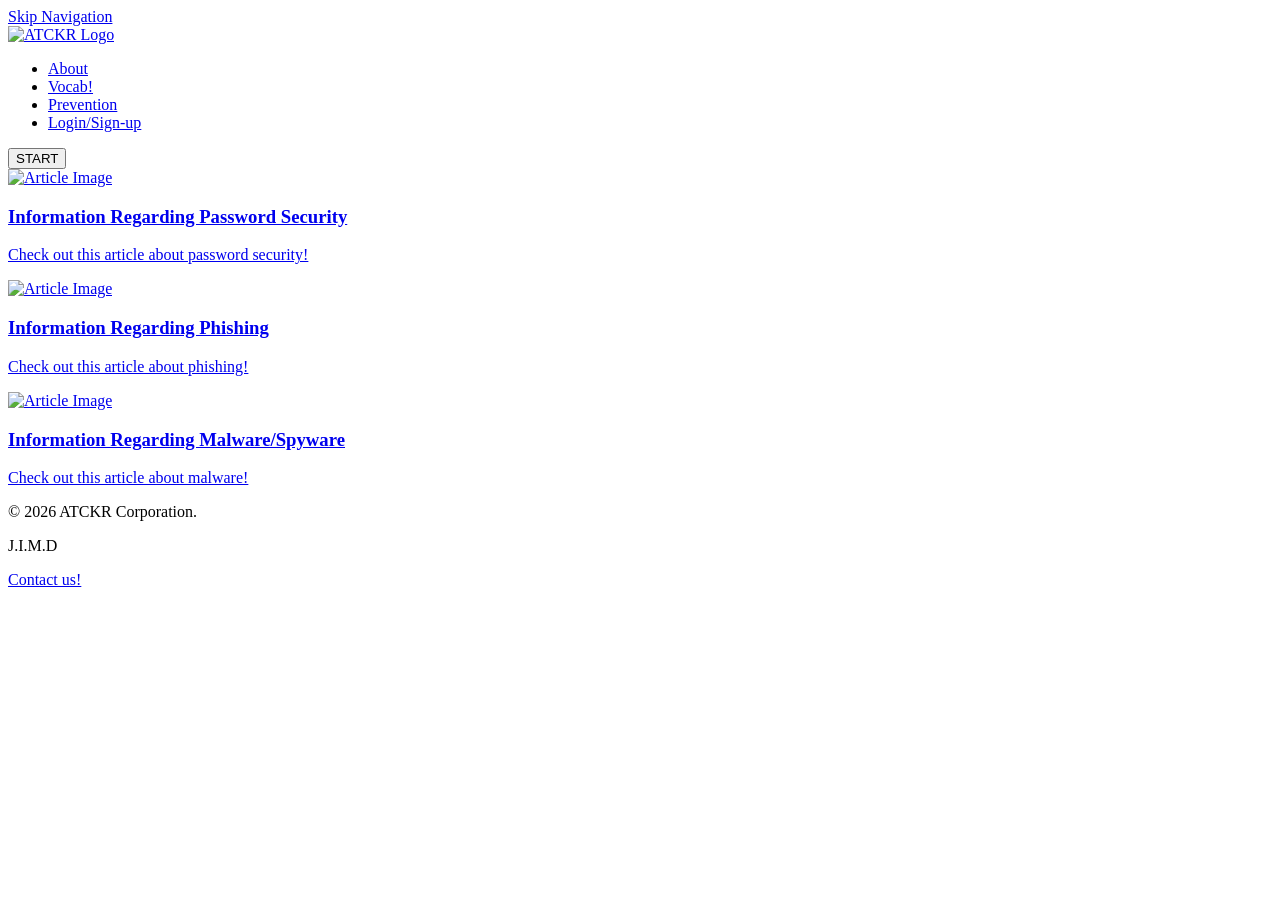
==== index.html @ e6973896 "Add files via upload Here you go guys!" ====
<!DOCTYPE html>
<html lang="en">
<head>
<title>ATCKR: Cybersecurity is our priority</title>
<meta charset="UTF-8" />
<meta name="viewport" content="width=device-width, initial-scale=1.0" />
<link href="https://fonts.googleapis.com/css2?family=Share+Tech+Mono&display=swap" rel="stylesheet">
<link rel="stylesheet" href="../CSS/homepage.css">
</head>
<body>
    <!-- HEADER -->
    <header>
        <div class="container">
            <a href="#contentstart" class="skip-navigation">Skip Navigation</a>

        <div class="logo-header">
            <a href="index.html">
                <img src="../photos/atckr.png" alt="ATCKR Logo" class="logo">
            </a>
        </div>


            <nav class="site-nav">
                <ul>
                    <li><a href="about.html">About</a></li>
                    <li><a href="vocab.html">Vocab!</a></li>
                    <li><a href="prevention.html">Prevention</a></li> 
                    <li><a href="login.html">Login/Sign-up</a></li>
                </ul>
            </nav>
        </div>
        </header>
        <!-- START BUTTON -->
         <main id="contentstart">
         <div class="start-cont">
          <button class="start">START</button>
      </div>

      <!-- ARTICLES -->
      <div class="articles">

        <a href="https://cybernews.com/security/billions-credentials-exposed-infostealers-data-leak/" class="article-card">
            <img src="../photos/article_1.jpg" alt="Article Image">
            <div class="article-text">
                <h3>Information Regarding Password Security</h3>
                <p>Check out this article about password security!</p>
            </div>
        </a>
    
        <a href="https://cybernews.com/news/datavant-phishing-attack-data-leak/" class="article-card">
            <img src="../photos/article2.jpg" alt="Article Image">
            <div class="article-text">
                <h3>Information Regarding Phishing</h3>
                <p>Check out this article about phishing!</p>
            </div>
        </a>
    
        <a href="https://www.bbc.co.uk/bitesize/articles/zcmbgk7#zm4kwnb" class="article-card">
            <img src="../photos/article3.jpg" alt="Article Image">
            <div class="article-text">
                <h3>Information Regarding Malware/Spyware</h3>
                <p>Check out this article about malware!</p>
            </div>
        </a>

    </div>
    </main>

     <!-- footer -->
         <footer>
            <div class="copyright">
                &copy; 2026 ATCKR Corporation.
                <p>J.I.M.D</p>
                <div class="contacts">
                <a href="contact.html">Contact us!</a>
            </div>
            </div>
        </footer>

</body>
</html>
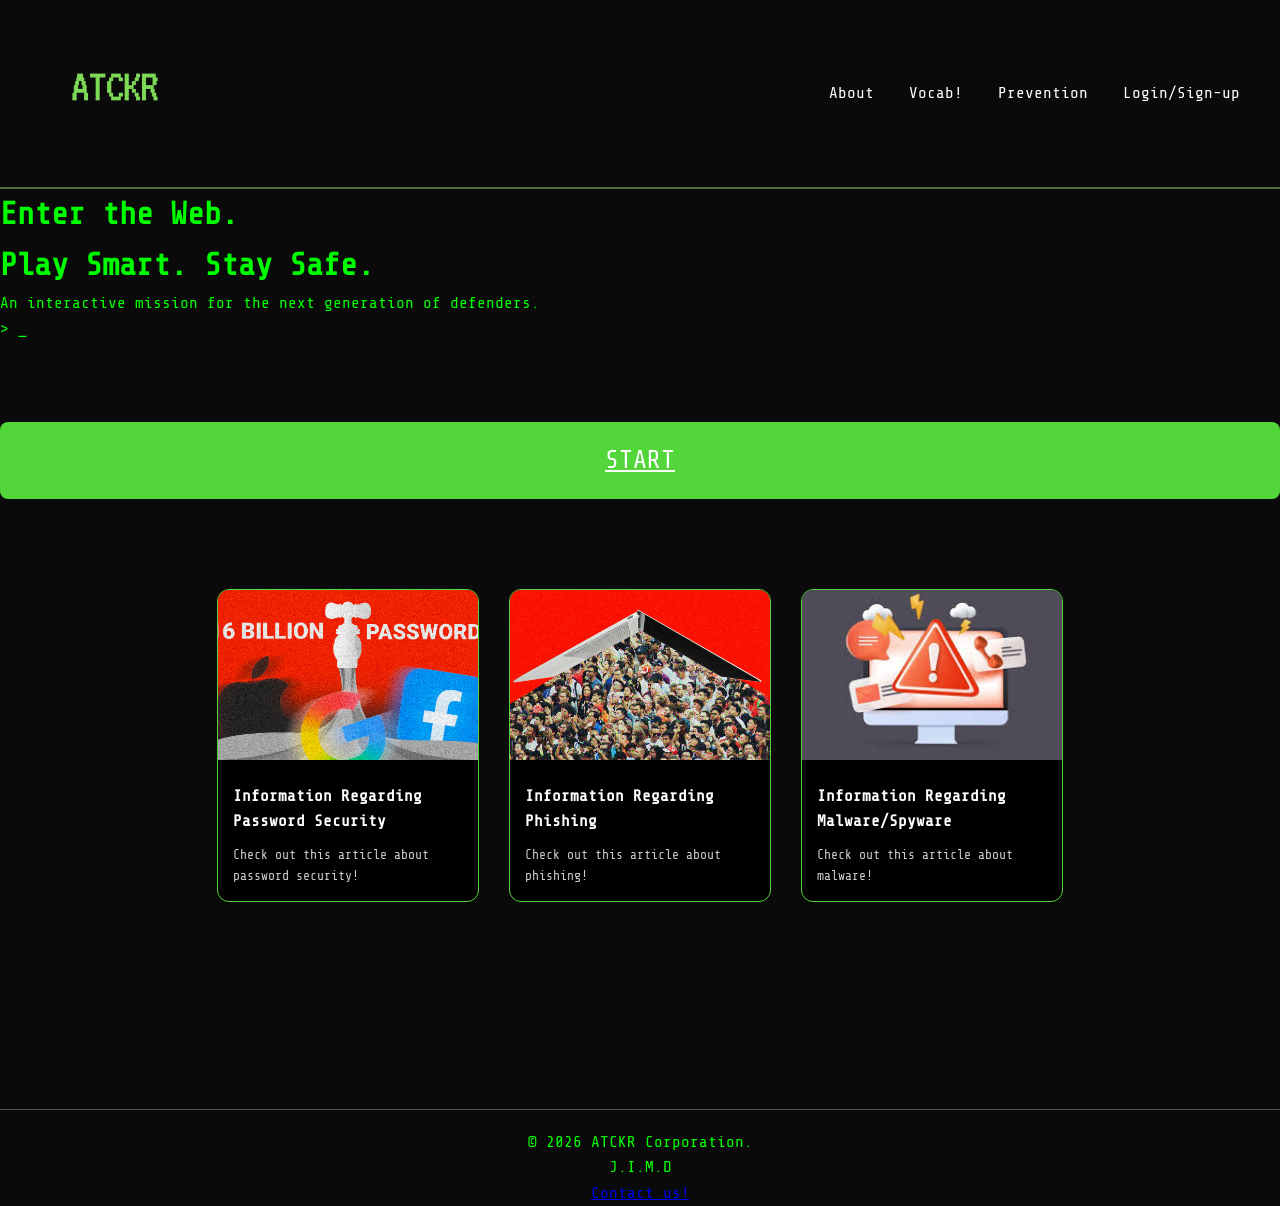
==== commit cd78e9e5: "Fix image paths and stylesheet link in index.html Updated image paths and stylesheet link in index.h" ====
--- a/index.html
+++ b/index.html
@@ -5,7 +5,7 @@
 <meta charset="UTF-8" />
 <meta name="viewport" content="width=device-width, initial-scale=1.0" />
 <link href="https://fonts.googleapis.com/css2?family=Share+Tech+Mono&display=swap" rel="stylesheet">
-<link rel="stylesheet" href="../CSS/homepage.css">
+<link rel="stylesheet" href="homepage.css">
 </head>
 <body>
     <!-- HEADER -->
@@ -14,11 +14,10 @@
             <a href="#contentstart" class="skip-navigation">Skip Navigation</a>
 
         <div class="logo-header">
-            <a href="index.html">
-                <img src="../photos/atckr.png" alt="ATCKR Logo" class="logo">
+            <a href="../pages/index.html">
+                <img src="atckr.png" alt="ATCKR Logo" class="logo">
             </a>
         </div>
-
 
             <nav class="site-nav">
                 <ul>
@@ -29,53 +28,69 @@
                 </ul>
             </nav>
         </div>
-        </header>
+    </header>
+
+    <!-- MAIN -->
+    <main id="contentstart">
+
+        <!-- HERO SECTION -->
+        <div class="hero">
+            <h1 class="hero-title">Enter the Web.<br>Play Smart. Stay Safe.</h1>
+            <p class="hero-tagline">An interactive mission for the next generation of defenders.</p>
+            <!-- TYPING TERMINAL -->
+            <div class="terminal">
+                <span class="terminal-prompt">&gt; </span><span id="typed"></span><span class="cursor">_</span>
+            </div>
+        </div>
+
         <!-- START BUTTON -->
-         <main id="contentstart">
-         <div class="start-cont">
-          <button class="start">START</button>
-      </div>
+        <div class="start-cont">
+            <a href="textortrap.html" class="start">START</a>
+        </div>
 
-      <!-- ARTICLES -->
-      <div class="articles">
+        <!-- ARTICLES -->
+        <div class="articles">
 
-        <a href="https://cybernews.com/security/billions-credentials-exposed-infostealers-data-leak/" class="article-card">
-            <img src="../photos/article_1.jpg" alt="Article Image">
-            <div class="article-text">
-                <h3>Information Regarding Password Security</h3>
-                <p>Check out this article about password security!</p>
-            </div>
-        </a>
-    
-        <a href="https://cybernews.com/news/datavant-phishing-attack-data-leak/" class="article-card">
-            <img src="../photos/article2.jpg" alt="Article Image">
-            <div class="article-text">
-                <h3>Information Regarding Phishing</h3>
-                <p>Check out this article about phishing!</p>
-            </div>
-        </a>
-    
-        <a href="https://www.bbc.co.uk/bitesize/articles/zcmbgk7#zm4kwnb" class="article-card">
-            <img src="../photos/article3.jpg" alt="Article Image">
-            <div class="article-text">
-                <h3>Information Regarding Malware/Spyware</h3>
-                <p>Check out this article about malware!</p>
-            </div>
-        </a>
+            <a href="https://cybernews.com/security/billions-credentials-exposed-infostealers-data-leak/" class="article-card">
+                <img src="article_1.jpg" alt="Article Image">
+                <div class="article-text">
+                    <h3>Information Regarding Password Security</h3>
+                    <p>Check out this article about password security!</p>
+                </div>
+            </a>
 
-    </div>
+            <a href="https://cybernews.com/news/datavant-phishing-attack-data-leak/" class="article-card">
+                <img src="article2.jpg" alt="Article Image">
+                <div class="article-text">
+                    <h3>Information Regarding Phishing</h3>
+                    <p>Check out this article about phishing!</p>
+                </div>
+            </a>
+
+            <a href="https://www.bbc.co.uk/bitesize/articles/zcmbgk7#zm4kwnb" class="article-card">
+                <img src="article3.jpg" alt="Article Image">
+                <div class="article-text">
+                    <h3>Information Regarding Malware/Spyware</h3>
+                    <p>Check out this article about malware!</p>
+                </div>
+            </a>
+
+        </div>
     </main>
 
-     <!-- footer -->
-         <footer>
-            <div class="copyright">
-                &copy; 2026 ATCKR Corporation.
-                <p>J.I.M.D</p>
-                <div class="contacts">
+    <!-- FOOTER -->
+    <footer>
+        <div class="copyright">
+            &copy; 2026 ATCKR Corporation.
+            <p>J.I.M.D</p>
+            <div class="contacts">
                 <a href="contact.html">Contact us!</a>
             </div>
-            </div>
-        </footer>
+        </div>
+    </footer>
+    
+    <!-- index script for the animations -->
+    <script src="../pages/index.js"></script>
 
 </body>
-</html>+</html>
--- a/homepage.css
+++ b/homepage.css
@@ -0,0 +1,257 @@
+/* This is specifically for the ATCKR homepage. We will test run shortly. */
+
+
+
+/* reset styles */
+article, body, div, footer, header, main h1, h2, h3, h4, nav, img, ul, li, p {
+    border: 0;
+    margin: 0;
+    padding: 0;
+}
+
+body {
+  font-family: "Share Tech Mono", monospace;
+    line-height: 1.6;
+    color: #00FF00;
+    background-color: #0A0A0A;
+}
+
+/* this is the header section */
+header {
+    background: #0a0a0a;
+    border-bottom: 2px solid #526d3a;
+}
+main{
+    background-image: url("gif.gif");
+    background-size: cover;
+    background-position: center;
+    background-repeat: no-repeat;
+
+    min-height: 100vh;
+}
+
+.container {
+    max-width: 1200px;
+    margin: auto;
+    padding: 14px 28px;
+    display: grid;
+    grid-template-columns: 1fr auto 1fr;
+    align-items: center;
+    animation: fadeDown 1s ease forwards;
+}
+
+.logo {
+    height: 150px;
+   grid-column: 1;
+   justify-self: left; 
+}
+
+nav {
+    grid-column: 3;
+    justify-self: end; 
+}
+
+nav ul {
+  display: flex;
+  gap: 35px;
+  list-style: none;
+  margin: 0;
+  padding: 0;
+}
+
+nav li {
+  margin: 0;
+}
+
+nav a {
+  text-decoration: none;
+  color: #fff;
+  font-family: "Share Tech Mono", monospace;
+
+}
+
+nav a:hover {
+    color: #52d63a;
+}
+
+/* start button */
+
+.start-cont {
+    text-align: center;
+    margin-top: 80px;
+    animation: fadeUp 1s ease forwards;
+}
+
+.start {
+    background-color: #52d63a;
+    color: white;
+    border: none;
+   padding: 18px 60px;
+    font-size: 1.6rem;
+    font-family: "Share Tech Mono", monospace;
+    border-radius: 8px;
+    cursor: pointer;
+
+    display: block;
+    margin-left: auto;
+    margin-right: auto;
+}
+/* navigation section (usage of transitions/animations here) */
+nav.site-navigation {
+    background-color: #FFFFFF;
+    text-align: center;
+}
+
+nav.site-navigation li {
+    display: inline-block;
+    margin: 0 15px;
+    text-align: center;
+}
+
+nav.site-navigation li:hover {
+    -ms-transform: scale(1.4);
+    transform: scale(1.4);
+}
+
+nav.site-navigation a:link {
+    text-decoration: none;
+    color: #333;
+}
+
+nav.site-navigation a:visited {
+    color: darkgray;
+}
+
+nav.site-navigation a:hover, nav.site-navigation a:focus {
+    color: #333;  
+    text-shadow: 1px -1px 0 black; /* displays a black shadow when hovering around the navigation page. */
+}
+
+nav.site-navigation a:active {
+    position: relative;
+    top: 1px;
+    left: 1px;
+}
+
+/* skip navigation features */
+.skip-navigation {
+    position: absolute;
+    left: -10000px;
+}
+
+p.skip-navigation a:focus {
+    left: 20px;
+    top: 0.4em;
+    background: white;
+    padding: 0;
+    color: #e63946;
+    text-decoration: none;
+}
+
+/* images and links for the article cards */
+.articles{
+    display: flex;
+    justify-content: center;
+    align-items: flex-start;
+    gap: 30px;
+    margin-top: 90px;
+    animation: fadeUp 1s ease 0.4s forwards;
+    opacity: 0;
+}
+
+.article-card{
+    width: 260px;
+    border: 1px solid #52d63a;
+    border-radius: 12px;
+    overflow: hidden;
+    text-decoration: none;
+    color: white;
+    background: black;
+    transition: transform 0.3s ease;
+}
+
+.article-card:hover{
+    transform: translateY(-8px);
+    box-shadow: 0 0 15px #52d63a;
+}
+
+.article-card img{
+    width: 100%;
+    height: 170px;
+    object-fit: cover;
+}
+
+.article-text{
+    padding: 15px;
+}
+
+.article-text h3{
+    font-size: 16px;
+    margin-bottom: 10px;
+}
+
+.article-text p{
+    font-size: 13px;
+    opacity: 0.8;
+}
+
+/* footer */
+.site-footer {
+    position: fixed;
+    bottom: 0;
+    width: 100%;
+    text-align: center;
+    padding: 15px;
+    background-color: #111;
+    color: #888;
+}
+
+
+.copyright {
+    text-align: center;
+    padding-top: 20px;
+    margin-top: 20px;
+    border-top: 1px solid #555;
+}
+
+/* responsive web design for mobile devices only! */
+@media print {
+    .container, h1, h2, p {
+        color: black;
+        background-color: lightgrey;
+    }
+    
+    .site-navigation ul {
+        flex-direction: column;
+        gap: 1em;
+    }
+    
+    *nav {
+        display: none;
+    }
+}
+/* animations for fading */
+@keyframes fadeDown {
+    from {
+        opacity: 0;
+        transform: translateY(-40px);
+    }
+    to {
+        opacity: 1;
+        transform: translateY(0);
+    }
+}
+
+/* FADE UP */
+@keyframes fadeUp {
+    from {
+        opacity: 0;
+        transform: translateY(40px);
+    }
+    to {
+        opacity: 1;
+        transform: translateY(0);
+    }
+
+}
+ 
